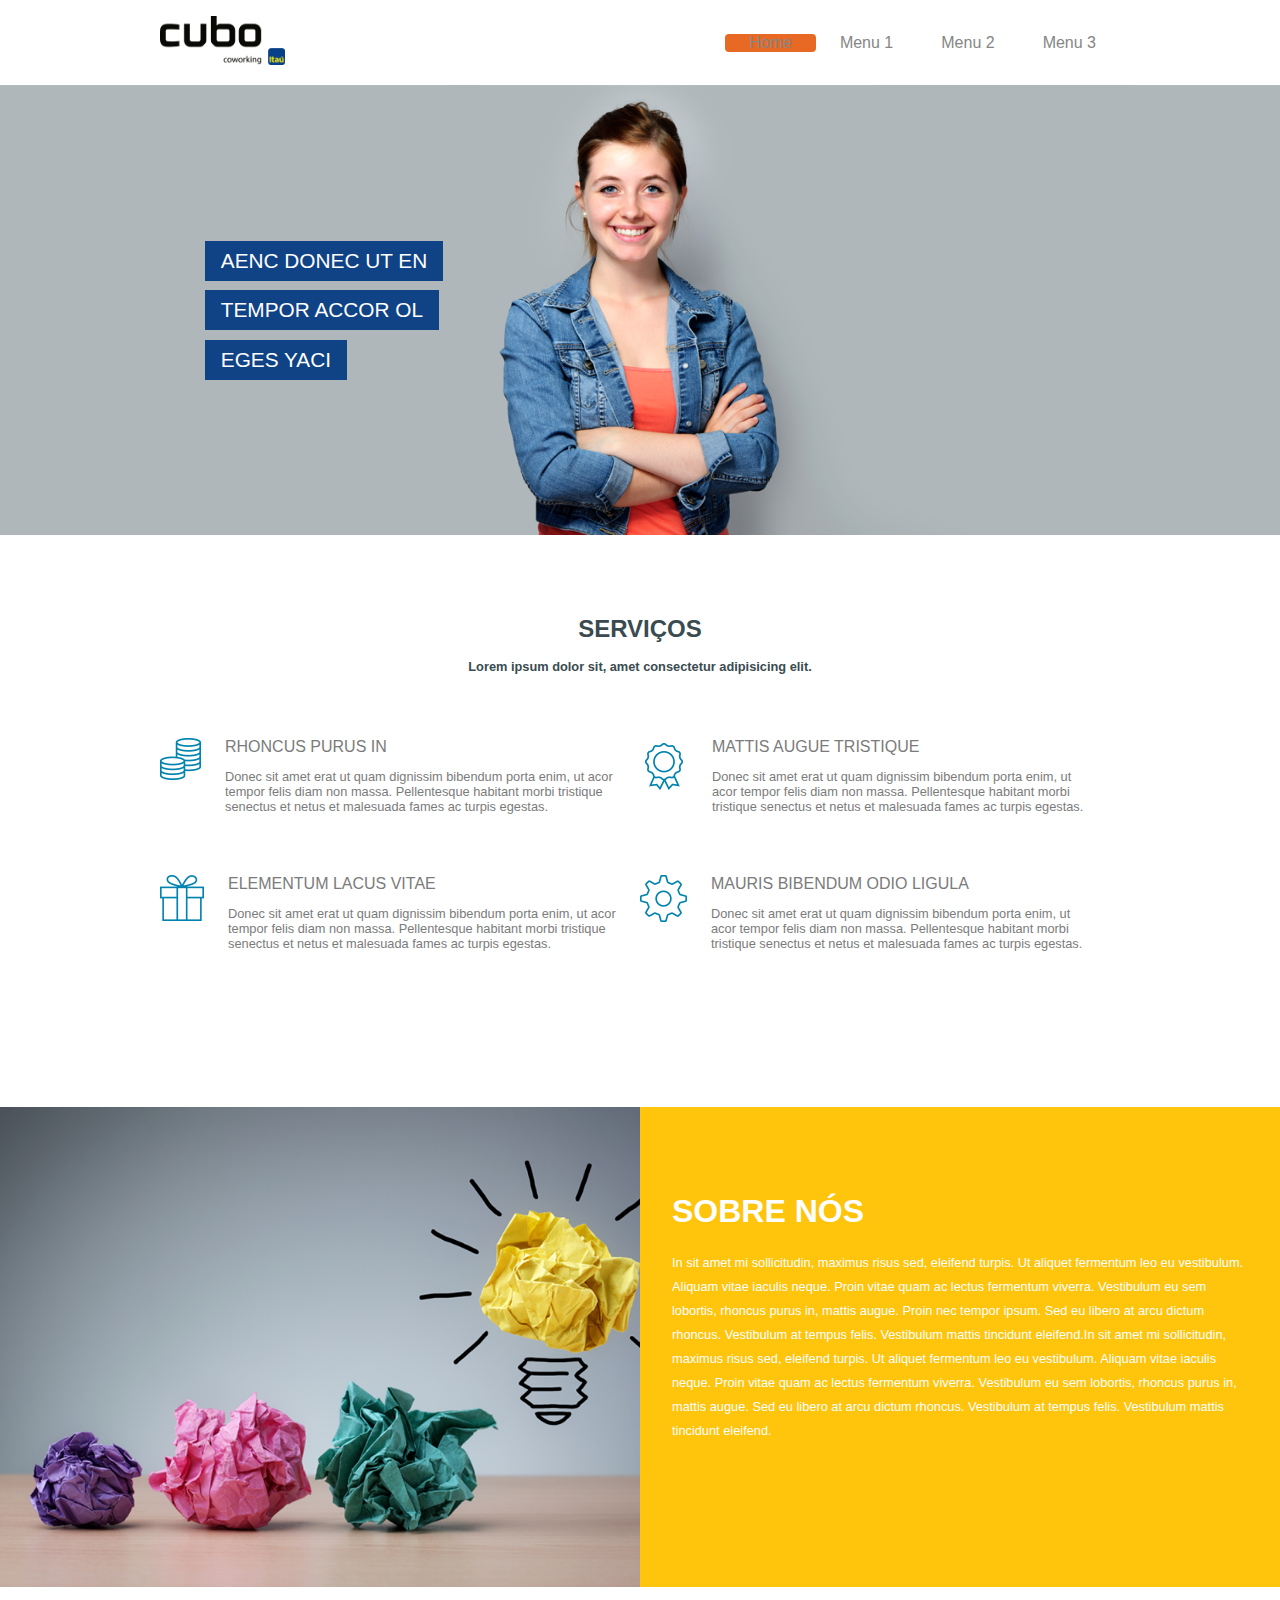
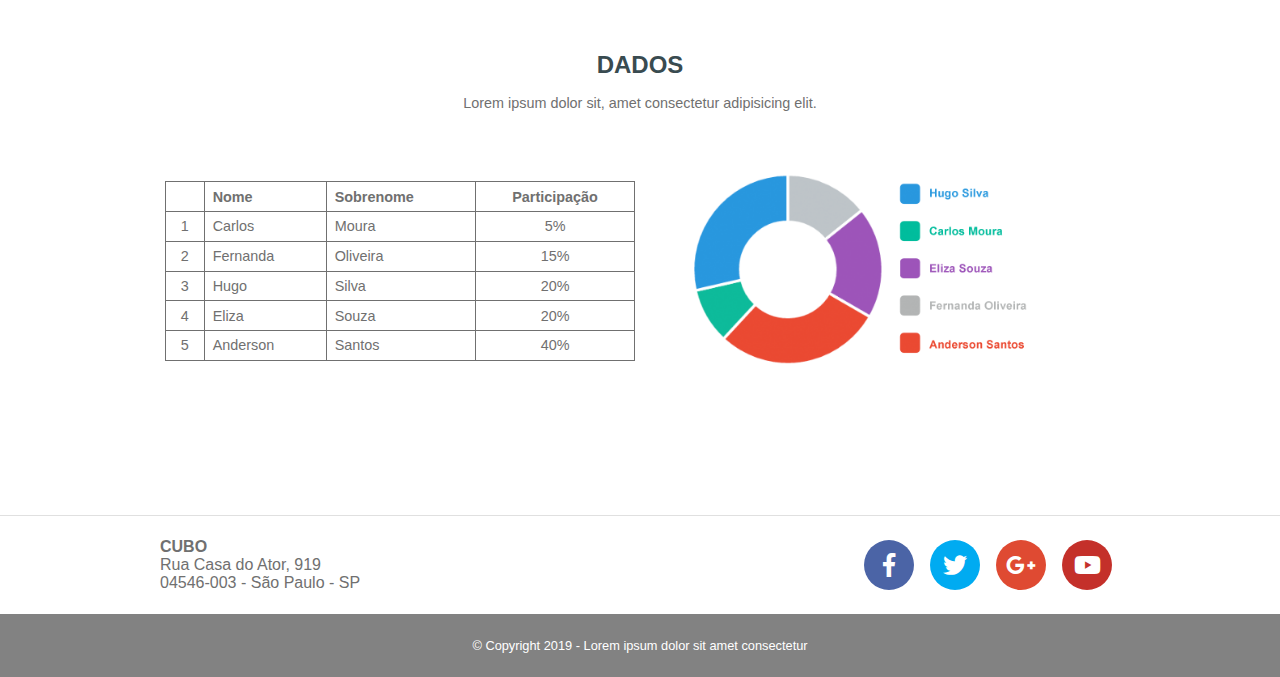
==== CuboNetwork/index.html @ c3fd90af "Cubo Network | Simulado 1" ====
<!DOCTYPE html>
<html lang="pt-br">
  <head>
    <meta charset="UTF-8">
    <meta name="viewport" content="width=device-width, initial-scale=1.0">
    <meta http-equiv="X-UA-Compatible" content="ie=edge">
    <title>Cubo Network | Simulado 1</title>
    <link rel="stylesheet" href="css/fontawesome-all.min.css">
    <link rel="stylesheet" href="css/master.css">
  </head>
  <body>
    <header class="container">
      <a href="#">
        <img src="img/cubo.png" alt="Logo cubo" class="logo">
      </a>
      <nav>
        <!-- Barra de menu -->
        <ul>
          <li><a href="#">Home</a></li>
          <li><a href="#">Menu 1</a></li>
          <li><a href="#">Menu 2</a></li>
          <li><a href="#">Menu 3</a></li>
        </ul>
      </nav>
    </header>
    <main>
      <section class="slide">
        <div class="container">
          <p>Aenc donec ut en</p>
          <p>tempor accor ol</p>
          <p>eges yaci</p>
        </div>
      </section>
      <section class="container">
        <div class="head">
          <h1 class="title">Serviços</h1>
          <h2 class="subtitle">Lorem ipsum dolor sit, amet consectetur adipisicing elit.</h2>
        </div>
        <!-- Serviços -->
        <div class="services">
          <div class="service">
            <div class="logo">
              <img src="img/service1.png" alt="Imagem do serviço">
            </div>
            <div class="description">
              <h1>Rhoncus purus in</h1>
              <p>Donec sit amet erat ut quam dignissim bibendum porta enim, ut acor tempor felis diam non massa. Pellentesque habitant morbi tristique senectus et netus et malesuada fames ac turpis egestas.</p>
            </div>
          </div>
          <div class="service">
            <div class="logo logo2">
              <img src="img/service2.png" alt="Imagem do serviço">
            </div>
            <div class="description">
              <h1>Mattis augue tristique</h1>
              <p>Donec sit amet erat ut quam dignissim bibendum porta enim, ut acor tempor felis diam non massa. Pellentesque habitant morbi tristique senectus et netus et malesuada fames ac turpis egestas.</p>
            </div>
          </div>
          <div class="service">
            <div class="logo">
              <img src="img/service3.png" alt="Imagem do serviço">
            </div>
            <div class="description">
              <h1>Elementum lacus vitae</h1>
              <p>Donec sit amet erat ut quam dignissim bibendum porta enim, ut acor tempor felis diam non massa. Pellentesque habitant morbi tristique senectus et netus et malesuada fames ac turpis egestas.</p>
            </div>
          </div>
          <div class="service">
            <div class="logo">
              <img src="img/service4.png" alt="Imagem do serviço">
            </div>
            <div class="description">
              <h1>Mauris bibendum odio ligula</h1>
              <p>Donec sit amet erat ut quam dignissim bibendum porta enim, ut acor tempor felis diam non massa. Pellentesque habitant morbi tristique senectus et netus et malesuada fames ac turpis egestas.</p>
            </div>
          </div>
        </div>
      </section>
      <section class="about">
        <div class="image"></div>
        <div class="content">
          <h1>Sobre nós</h1>
          <p>In sit amet mi sollicitudin, maximus risus sed, eleifend turpis. Ut aliquet fermentum leo eu vestibulum. Aliquam vitae iaculis neque. Proin vitae quam ac lectus fermentum viverra. Vestibulum eu sem lobortis, rhoncus purus in, mattis augue. Proin nec tempor ipsum. Sed eu libero at arcu dictum rhoncus. Vestibulum at tempus felis. Vestibulum mattis tincidunt eleifend.In sit amet mi sollicitudin, maximus risus sed, eleifend turpis. Ut aliquet fermentum leo eu vestibulum. Aliquam vitae iaculis neque. Proin vitae quam ac lectus fermentum viverra. Vestibulum eu sem lobortis, rhoncus purus in, mattis augue. Sed eu libero at arcu dictum rhoncus. Vestibulum at tempus felis. Vestibulum mattis tincidunt eleifend.</p>
          <div class="charts">
            
          </div>
        </div>
      </section>
      <section class="data container">
        <h1 class="title">Dados</h1>
        <h2 class="subtitle">Lorem ipsum dolor sit, amet consectetur adipisicing elit.</h2>
        <div>
          <!-- Tabela -->
          <table>
            <thead>
              <tr>
                <th> </th>
                <th>Nome</th>
                <th>Sobrenome</th>
                <th>Participação</th>
              </tr>
            </thead>
            <tbody>
              <tr>
                <td>1</td>
                <td>Carlos</td>
                <td>Moura</td>
                <td>5%</td>
              </tr>
              <tr>
                <td>2</td>
                <td>Fernanda</td>
                <td>Oliveira</td>
                <td>15%</td>
              </tr>
              <tr>
                <td>3</td>
                <td>Hugo</td>
                <td>Silva</td>
                <td>20%</td>
              </tr>
              <tr>
                <td>4</td>
                <td>Eliza</td>
                <td>Souza</td>
                <td>20%</td>
              </tr>
              <tr>
                <td>5</td>
                <td>Anderson</td>
                <td>Santos</td>
                <td>40%</td>
              </tr>
            </tbody>
          </table>
          <img src="img/chart.png" alt="">
        </div>
      </section>
    </main>
    <footer>
      <div class="footer">
        <div class="container">
          <address>
            <b>CUBO</b><br>
            Rua Casa do Ator, 919<br>
            04546-003 - São Paulo - SP
          </address>
          <section class="social">
            <!-- social -->
            <ul>
              <li><a href="#" class="facebook"><i class="fab fa-facebook-f"></i></a></li>
              <li><a href="#" class="twitter"><i class="fab fa-twitter"></i></a></li>
              <li><a href="#" class="google-plus"><i class="fab fa-google-plus-g"></i></a></li>
              <li><a href="#" class="youtube"><i class="fab fa-youtube"></i></a></li>
            </ul>
          </section>
        </div>
        <div class="copyright">
          © Copyright 2019 - Lorem ipsum dolor sit amet consectetur
        </div>
      </div>
    </footer>
  </body>
</html>
---- CuboNetwork/css/master.css ----
@font-face {
  font-family: 'Roboto', sans-serif;
  src: url(../webfonts/Roboto/Roboto-Regular.ttf);
}

body {
  margin: 0;
  font-family: 'Roboto', sans-serif;
}

.container {
  width: 960px;
  margin: auto;
}

/* header */
header {
  padding: 1rem;
  display: flex;
  justify-content: space-between;
  align-items: center;
}

header .logo {
  width: 85%;
}

header nav ul {
  list-style-type: none;
  display: flex;
  justify-content: space-between;
}

/* Barra de menu */
header nav ul li a{
  margin: 0 .5rem;
  padding: .5rem 1rem;
  text-decoration: none;
  color: #868686;
}

header nav ul li:first-child{
  background-color: #e76924;
  color: white;
  border-radius: 4px;
}

/* slide */
.slide {
  background-image: url(../img/slide1.png);
  background-position: center;
  background-size: cover;
  height: 450px;
}

.slide .container {
  padding-left: 5rem;
  display: flex;
  flex-direction: column;
  align-items: flex-start;
  justify-content: center;
  height: 100%;
}

/* texto do banner */
.slide .container p{
  margin: .3rem;
  padding: .5rem 1rem;
  background-color: #104286;
  color: white;
  font-size: 1.3rem;
  text-transform: uppercase;
}

/* service */
.head {
  margin: 5rem auto 4rem;
  color: #394b50;
}

.head .title {
  margin: 1rem;
  text-transform: uppercase;
  text-align: center;
  font-size: 1.5rem;
}

.head .subtitle {
  text-align: center;
  font-size: .8rem;
}

.services {
  display: flex;
  flex-flow: row wrap;
  margin-bottom: 6rem;
}

.services .service {
  margin-bottom: 3rem;
  display: flex;
  width: 50%;
  color: #7b7b7b;
}

/* Serviços */
.services .service .description{
  margin: 0 1.5rem;
}
.services .service .description h1{
  margin: 0;
  font-size: 1rem;
  font-weight: normal;
  text-transform: uppercase;
}

.services .service .description {
  font-size: .8rem;
}
/*Alinhamento da imagem superior esquerda de serviços*/
.logo2 img { 
  margin: 5px;
}

/* about */
.about {
  display: flex;
  color: #fff;
  background-color: #ffc40c;
}

.about .image {
  width: 50vw;
  background-image: url(../img/about.png);
  background-size: cover;
  background-repeat: no-repeat;
}

.about .content {
  box-sizing: border-box;
  width: 50vw;
  padding: 4rem 2rem 2rem;
}

.about .content h1 {
  text-transform: uppercase;
}

.about .content p {
  line-height: 1.5rem;
  font-size: .8rem;
  margin-bottom: 7rem;
} 

/* data */
.data {
  font-size: .9rem;
  margin: 4rem auto 6rem; 
  color: #707070;
}

.data .title {
  color: #394b50;
  margin: 1rem;
  text-transform: uppercase;
  text-align: center;
  font-size: 1.5rem;
}

.data .subtitle {
  text-align: center;
  font-weight: normal;
  font-size: .9rem;
}

.data div {
  display: flex;
  justify-content: space-between;
  align-items: center;
}

/* table */
.container table{
  width: 49%;
  margin: .5%;
  text-align: left;
  border-collapse: collapse;
}

.container table tr td:first-child, td:last-child, th:last-child{
  text-align: center;
}

.container table th, td{
  padding: .4rem .5rem;
  border: 1px solid #707070;
}

.data img {
  width: 44%;
  margin: 3%
}

/* social */
.social ul {
  list-style-type: none;
  display: flex;
}

.social a {
  display: flex;
  justify-content: center;
  align-items: center;
}

/* footer*/
footer .footer .container a{
  margin: .5rem;
  color: white;
  width: 50px;
  height: 50px;
  border-radius: 50%;
  font-size: 1.5rem;
  text-decoration: none;
}

.footer .container .social ul li .facebook{
  background-color: #4b64a6;
}

.footer .container .social ul li .twitter{
  background-color: #00abf1;
}

.footer .container .social ul li .google-plus{
  background-color: #df4a32;
}

.footer .container .social ul li .youtube{
  background-color: #c4302a;
}

.footer {
  border-top: 1px solid #e0e0e0;
}

.footer .container {
  display: flex;
  justify-content: space-between;
  align-items: center;
}

.footer address {
  font-style: normal;
  color: #707070;
}

/* copyright */
.footer .copyright {
  padding: 1.5rem;
  font-size: .8rem;
  background-color: #828282;
  text-align: center;
  color: #fff;
}
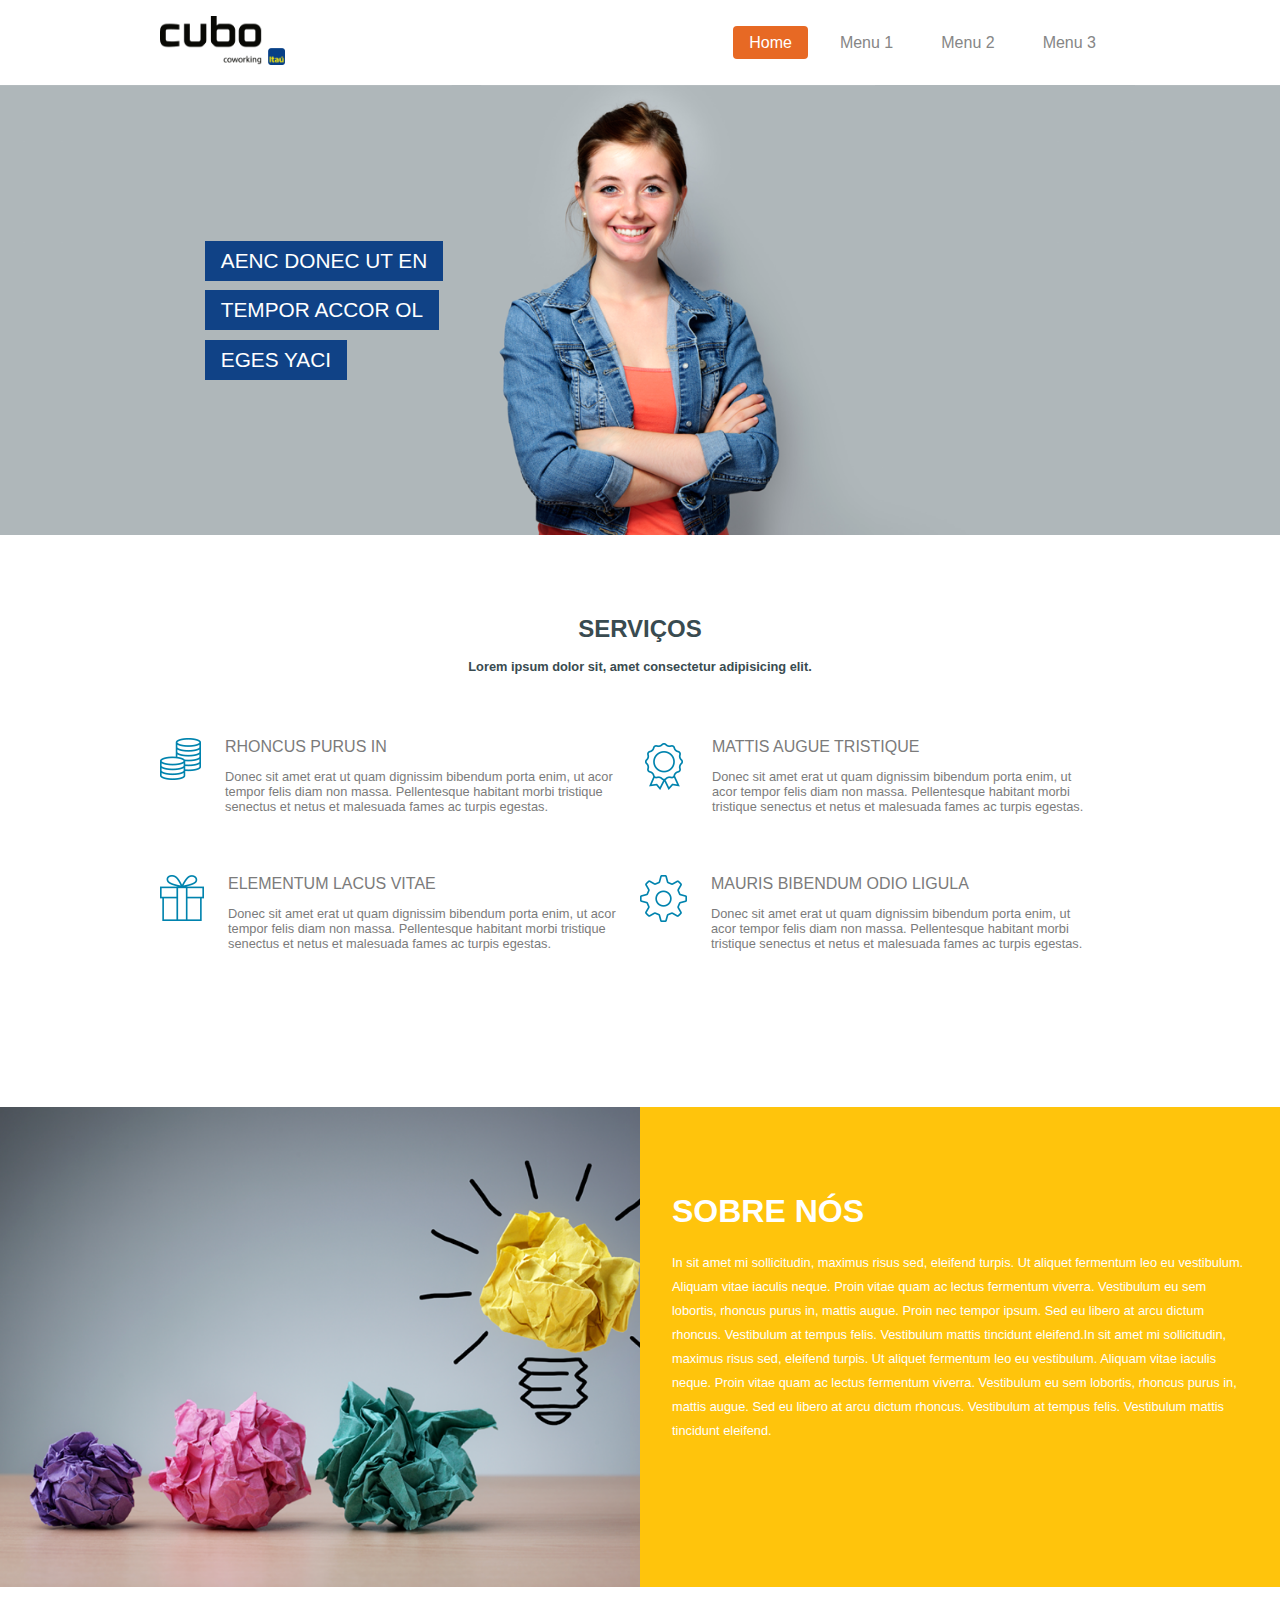
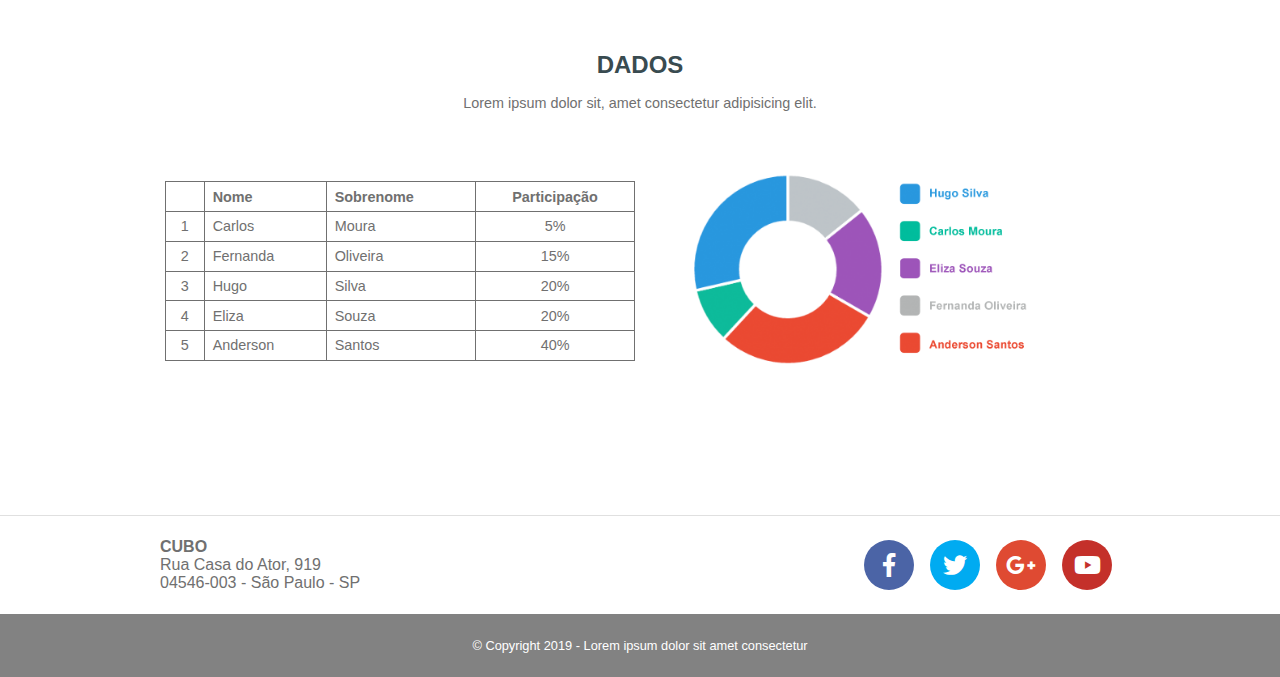
==== commit 64375f14: "Cubo Network | Simulado 1" ====
--- a/CuboNetwork/index.html
+++ b/CuboNetwork/index.html
@@ -16,7 +16,7 @@
       <nav>
         <!-- Barra de menu -->
         <ul>
-          <li><a href="#">Home</a></li>
+          <li><a href="#" class="filho1">Home</a></li>
           <li><a href="#">Menu 1</a></li>
           <li><a href="#">Menu 2</a></li>
           <li><a href="#">Menu 3</a></li>
--- a/CuboNetwork/css/master.css
+++ b/CuboNetwork/css/master.css
@@ -39,7 +39,7 @@
   color: #868686;
 }
 
-header nav ul li:first-child{
+header nav ul li a.filho1{
   background-color: #e76924;
   color: white;
   border-radius: 4px;
